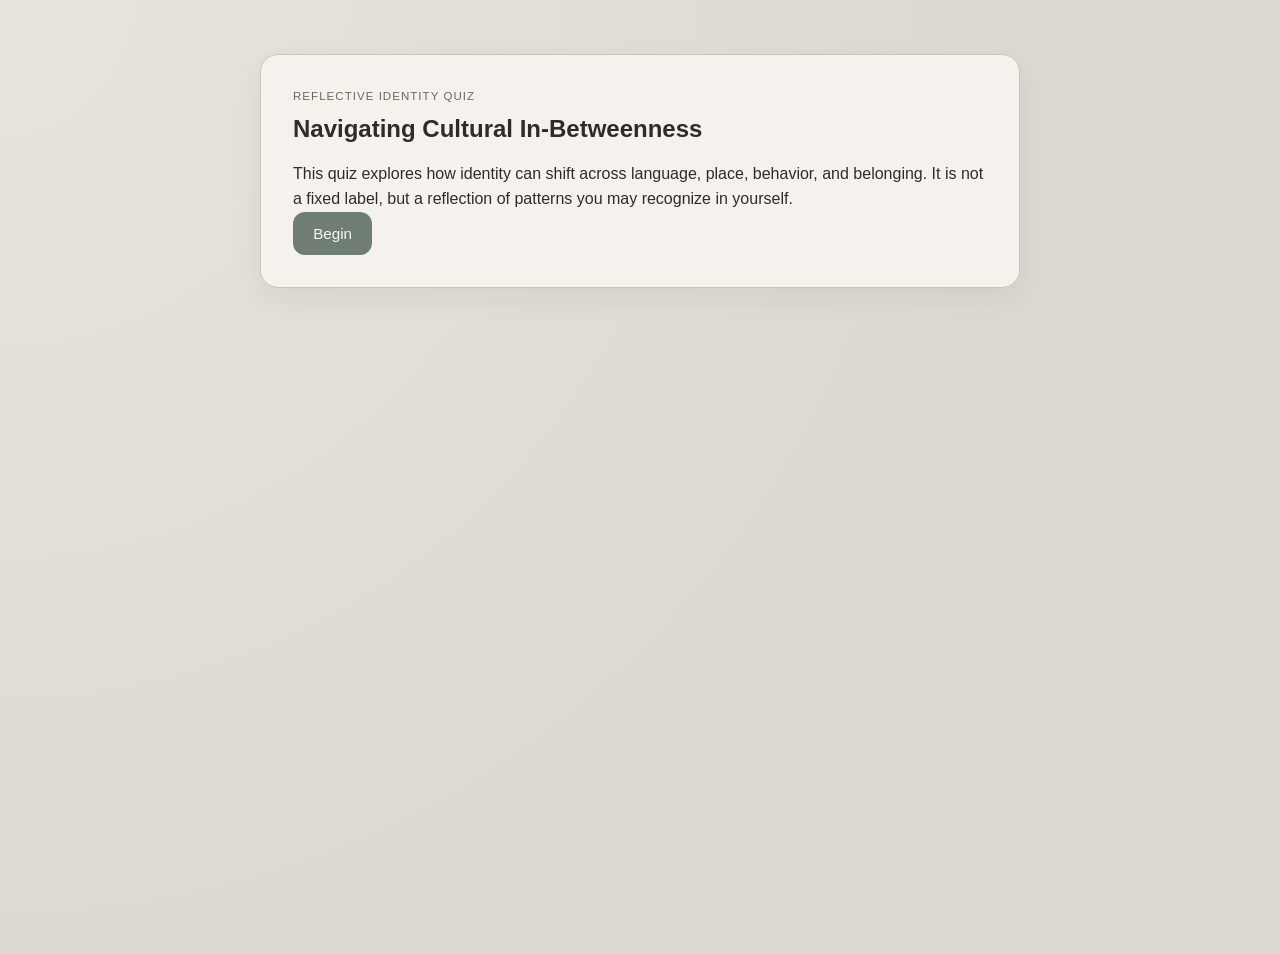
==== index.html @ 056393f3 "Create index.html" ====
<!DOCTYPE html>
<html lang="en">
  <head>
    <meta charset="UTF-8" />
    <meta name="viewport" content="width=device-width, initial-scale=1.0" />
    <title>Cultural In-Between Quiz</title>
    <link rel="stylesheet" href="styles.css" />
  </head>
  <body>
    <main class="app">
      <section class="card intro-card" id="introCard">
        <p class="kicker">Reflective Identity Quiz</p>
        <h1>Navigating Cultural In-Betweenness</h1>
        <p>
          This quiz explores how identity can shift across language, place,
          behavior, and belonging. It is not a fixed label, but a reflection of
          patterns you may recognize in yourself.
        </p>
        <button id="startBtn" class="primary-btn">Begin</button>
      </section>

      <section class="card quiz-card hidden" id="quizCard">
        <div class="progress-wrap">
          <p id="progressText">Question 1 of 8</p>
          <div class="progress-track" aria-hidden="true">
            <div class="progress-fill" id="progressFill"></div>
          </div>
        </div>
        <h2 id="questionText"></h2>
        <form id="answersForm" class="answers-form"></form>
        <div class="actions">
          <button id="nextBtn" class="primary-btn" type="button" disabled>
            Next
          </button>
        </div>
      </section>

      <section class="card result-card hidden" id="resultCard">
        <p class="kicker">Your Reflection</p>
        <h2 id="resultTitle"></h2>
        <p id="resultBody"></p>
        <p class="note">
          These archetypes are fluid. You may move across them over time,
          context, and life stages.
        </p>
        <button id="restartBtn" class="secondary-btn">Retake Quiz</button>
      </section>
    </main>

    <script src="script.js"></script>
  </body>
</html>
---- styles.css ----
:root {
  --bg: #ddd9d2;
  --card: #f4f1ec;
  --text: #2f2c28;
  --muted: #6d665e;
  --line: #ccc4bb;
  --accent: #6f7d73;
  --accent-soft: #d8e0d9;
}

* {
  box-sizing: border-box;
}

body {
  margin: 0;
  font-family: "Avenir Next", "Helvetica Neue", Arial, sans-serif;
  color: var(--text);
  background: radial-gradient(circle at top left, #e7e3dd, var(--bg) 65%);
  min-height: 100vh;
}

.app {
  width: min(760px, 92vw);
  margin: 6vh auto;
}

.card {
  background: color-mix(in srgb, var(--card) 92%, white 8%);
  border: 1px solid var(--line);
  border-radius: 18px;
  padding: 2rem;
  box-shadow: 0 10px 30px rgba(35, 30, 25, 0.06);
}

.hidden {
  display: none;
}

.kicker {
  margin: 0;
  text-transform: uppercase;
  letter-spacing: 0.09em;
  font-size: 0.72rem;
  color: var(--muted);
}

h1,
h2 {
  margin: 0.5rem 0 1rem;
  font-weight: 550;
  line-height: 1.3;
}

p {
  line-height: 1.6;
  margin: 0;
}

.progress-wrap {
  margin-bottom: 1.3rem;
}

#progressText {
  margin: 0 0 0.45rem;
  color: var(--muted);
  font-size: 0.92rem;
}

.progress-track {
  height: 8px;
  width: 100%;
  background: #e7e2dc;
  border-radius: 100px;
  overflow: hidden;
}

.progress-fill {
  width: 12.5%;
  height: 100%;
  background: linear-gradient(90deg, #8b978f, var(--accent));
  transition: width 220ms ease;
}

.answers-form {
  margin-top: 1.1rem;
  display: grid;
  gap: 0.7rem;
}

.answer-option {
  border: 1px solid var(--line);
  border-radius: 12px;
  padding: 0.85rem 0.95rem;
  transition: border-color 140ms ease, background-color 140ms ease;
}

.answer-option:hover {
  border-color: #a7a096;
}

.answer-option input {
  margin-right: 0.55rem;
}

.answer-option.selected {
  background: var(--accent-soft);
  border-color: #95a699;
}

.actions {
  margin-top: 1.4rem;
}

button {
  border: 1px solid transparent;
  border-radius: 12px;
  padding: 0.75rem 1.2rem;
  font-size: 0.95rem;
  cursor: pointer;
  transition: transform 120ms ease, opacity 120ms ease;
}

button:disabled {
  opacity: 0.45;
  cursor: not-allowed;
}

button:not(:disabled):hover {
  transform: translateY(-1px);
}

.primary-btn {
  background: var(--accent);
  color: #f8f8f6;
}

.secondary-btn {
  margin-top: 1.4rem;
  background: transparent;
  border-color: var(--line);
  color: var(--text);
}

.result-card p {
  margin-top: 0.5rem;
}

.note {
  color: var(--muted);
  font-size: 0.9rem;
}

@media (max-width: 640px) {
  .card {
    padding: 1.2rem;
    border-radius: 14px;
  }
}
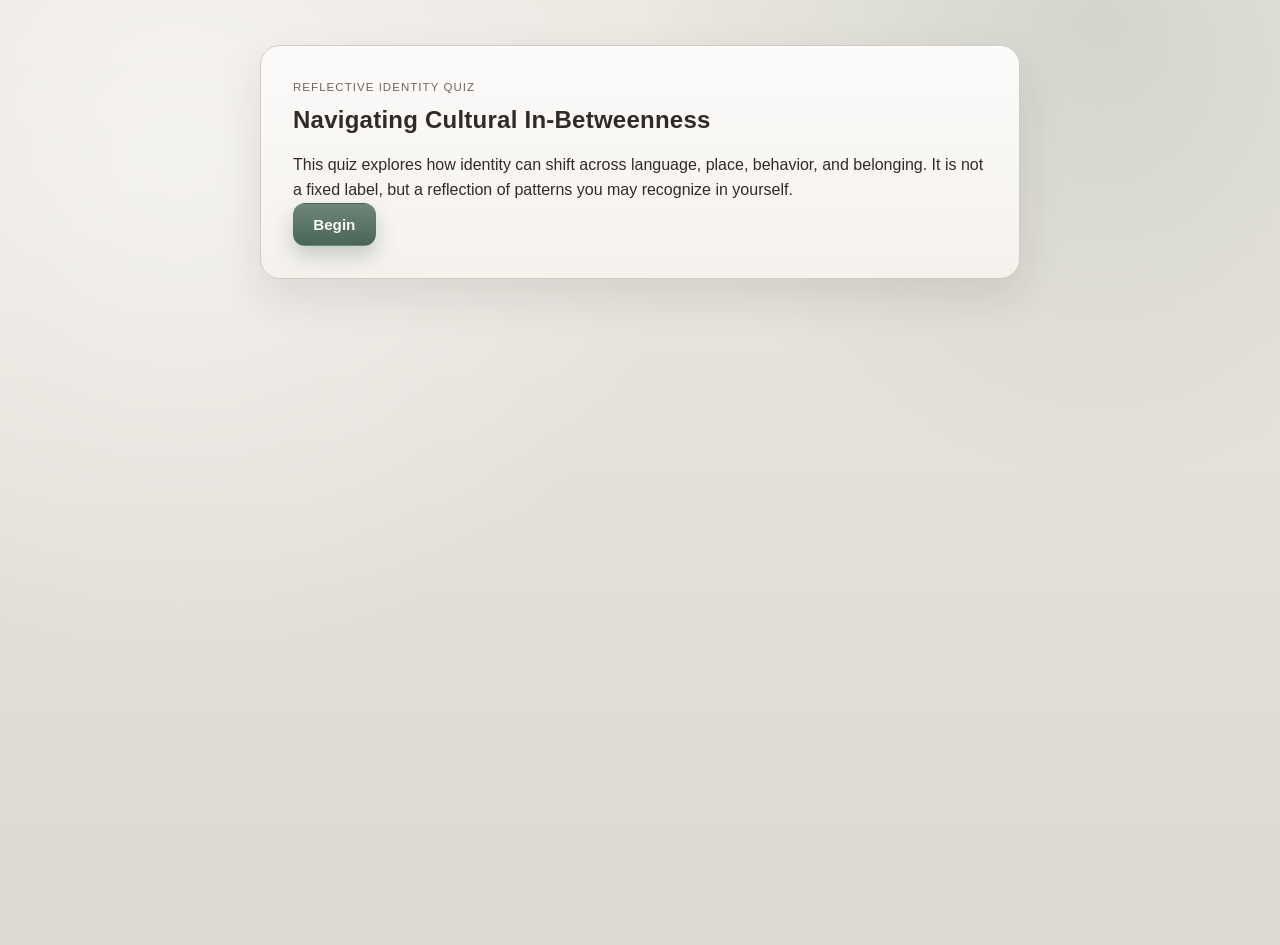
==== commit ce101aca: "Enhance quiz functionality and styling. Updated styles for improved UI, including new accent colors " ====
--- a/index.html
+++ b/index.html
@@ -29,6 +29,9 @@
         <h2 id="questionText"></h2>
         <form id="answersForm" class="answers-form"></form>
         <div class="actions">
+          <button id="backBtn" class="secondary-btn" type="button" disabled>
+            Back
+          </button>
           <button id="nextBtn" class="primary-btn" type="button" disabled>
             Next
           </button>
--- a/styles.css
+++ b/styles.css
@@ -4,8 +4,10 @@
   --text: #2f2c28;
   --muted: #6d665e;
   --line: #ccc4bb;
-  --accent: #6f7d73;
-  --accent-soft: #d8e0d9;
+  --accent: #5f7668;
+  --accent-soft: #dce5de;
+  --accent-strong: #496557;
+  --surface: #f9f7f3;
 }
 
 * {
@@ -16,21 +18,29 @@
   margin: 0;
   font-family: "Avenir Next", "Helvetica Neue", Arial, sans-serif;
   color: var(--text);
-  background: radial-gradient(circle at top left, #e7e3dd, var(--bg) 65%);
+  background:
+    radial-gradient(circle at 14% 16%, rgba(255, 255, 255, 0.52), transparent 38%),
+    radial-gradient(circle at 86% 2%, rgba(125, 150, 136, 0.22), transparent 32%),
+    linear-gradient(180deg, #ece8e2 0%, var(--bg) 100%);
   min-height: 100vh;
 }
 
 .app {
   width: min(760px, 92vw);
-  margin: 6vh auto;
+  margin: clamp(2rem, 5vh, 4rem) auto;
 }
 
 .card {
-  background: color-mix(in srgb, var(--card) 92%, white 8%);
-  border: 1px solid var(--line);
-  border-radius: 18px;
+  background:
+    linear-gradient(180deg, rgba(255, 255, 255, 0.7), rgba(255, 255, 255, 0)),
+    color-mix(in srgb, var(--card) 90%, white 10%);
+  border: 1px solid color-mix(in srgb, var(--line) 88%, #ffffff 12%);
+  border-radius: 20px;
   padding: 2rem;
-  box-shadow: 0 10px 30px rgba(35, 30, 25, 0.06);
+  box-shadow:
+    0 18px 45px rgba(35, 30, 25, 0.1),
+    0 1px 0 rgba(255, 255, 255, 0.65) inset;
+  backdrop-filter: blur(1px);
 }
 
 .hidden {
@@ -48,8 +58,9 @@
 h1,
 h2 {
   margin: 0.5rem 0 1rem;
-  font-weight: 550;
+  font-weight: 600;
   line-height: 1.3;
+  letter-spacing: 0.01em;
 }
 
 p {
@@ -73,13 +84,14 @@
   background: #e7e2dc;
   border-radius: 100px;
   overflow: hidden;
+  box-shadow: inset 0 1px 1px rgba(35, 30, 25, 0.08);
 }
 
 .progress-fill {
   width: 12.5%;
   height: 100%;
-  background: linear-gradient(90deg, #8b978f, var(--accent));
-  transition: width 220ms ease;
+  background: linear-gradient(90deg, #8ea296, var(--accent-strong));
+  transition: width 240ms ease;
 }
 
 .answers-form {
@@ -89,27 +101,40 @@
 }
 
 .answer-option {
-  border: 1px solid var(--line);
+  border: 1px solid color-mix(in srgb, var(--line) 86%, white 14%);
   border-radius: 12px;
-  padding: 0.85rem 0.95rem;
-  transition: border-color 140ms ease, background-color 140ms ease;
+  padding: 0.9rem 1rem;
+  background: var(--surface);
+  box-shadow: 0 2px 10px rgba(30, 28, 25, 0.04);
+  transition:
+    border-color 140ms ease,
+    background-color 140ms ease,
+    transform 140ms ease,
+    box-shadow 140ms ease;
 }
 
 .answer-option:hover {
-  border-color: #a7a096;
+  border-color: #9ea89f;
+  transform: translateY(-1px);
+  box-shadow: 0 7px 18px rgba(30, 28, 25, 0.08);
 }
 
 .answer-option input {
   margin-right: 0.55rem;
+  accent-color: var(--accent-strong);
 }
 
 .answer-option.selected {
   background: var(--accent-soft);
-  border-color: #95a699;
+  border-color: #89a193;
+  box-shadow: 0 8px 18px rgba(73, 101, 87, 0.16);
 }
 
 .actions {
   margin-top: 1.4rem;
+  display: flex;
+  gap: 0.7rem;
+  justify-content: space-between;
 }
 
 button {
@@ -117,8 +142,13 @@
   border-radius: 12px;
   padding: 0.75rem 1.2rem;
   font-size: 0.95rem;
+  font-weight: 550;
   cursor: pointer;
-  transition: transform 120ms ease, opacity 120ms ease;
+  transition:
+    transform 120ms ease,
+    opacity 120ms ease,
+    box-shadow 120ms ease,
+    background-color 120ms ease;
 }
 
 button:disabled {
@@ -131,15 +161,20 @@
 }
 
 .primary-btn {
-  background: var(--accent);
+  background: linear-gradient(180deg, #6f8678, var(--accent-strong));
   color: #f8f8f6;
+  box-shadow: 0 10px 20px rgba(73, 101, 87, 0.28);
+}
+
+.primary-btn:not(:disabled):hover {
+  box-shadow: 0 12px 22px rgba(73, 101, 87, 0.34);
 }
 
 .secondary-btn {
-  margin-top: 1.4rem;
-  background: transparent;
-  border-color: var(--line);
+  background: color-mix(in srgb, white 65%, var(--card) 35%);
+  border-color: color-mix(in srgb, var(--line) 92%, white 8%);
   color: var(--text);
+  box-shadow: 0 4px 10px rgba(30, 28, 25, 0.06);
 }
 
 .result-card p {
@@ -156,4 +191,12 @@
     padding: 1.2rem;
     border-radius: 14px;
   }
-}
+
+  .actions {
+    flex-direction: column;
+  }
+
+  .actions button {
+    width: 100%;
+  }
+}
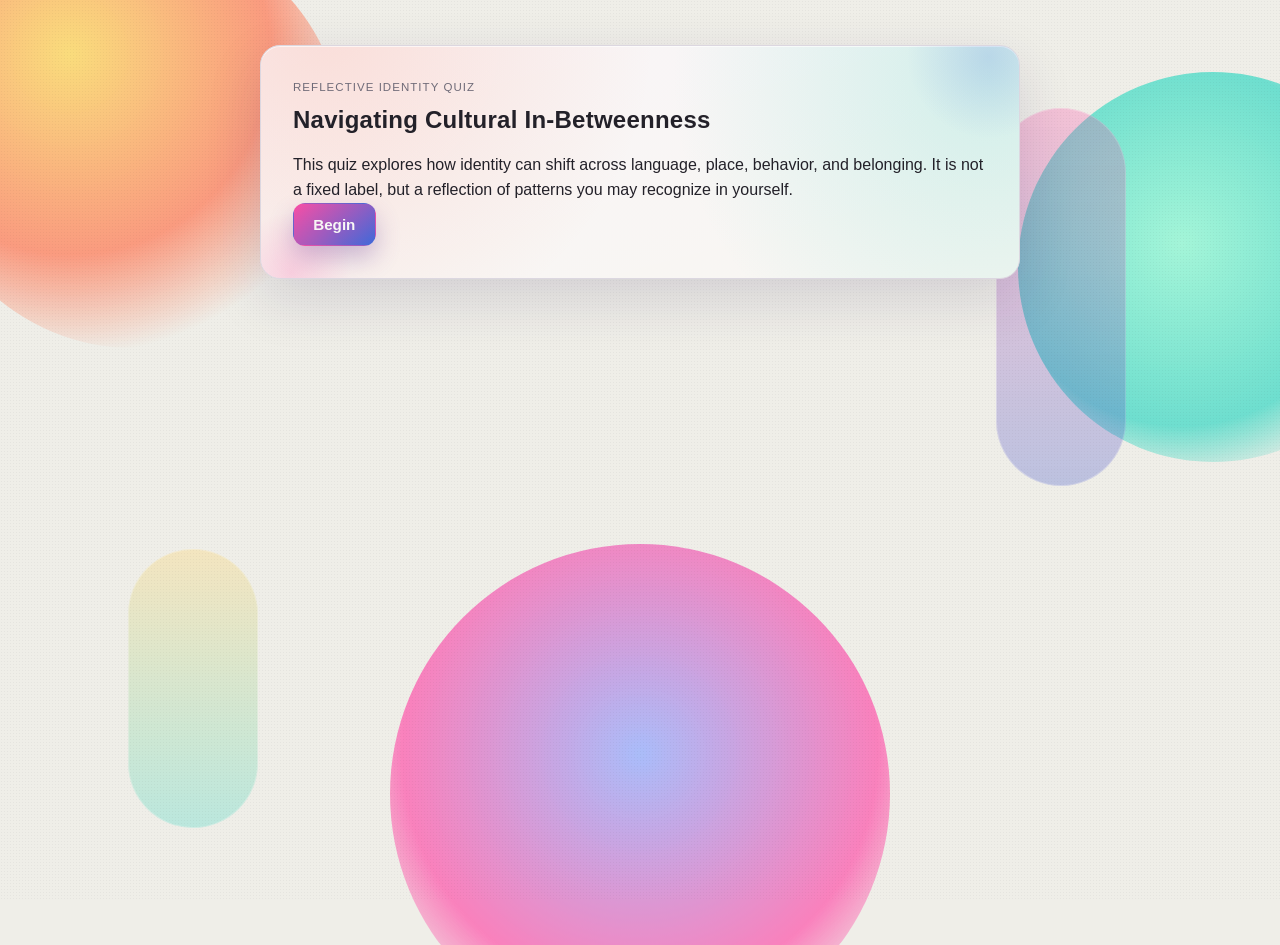
==== commit 82da3d01: "Update index.html" ====
--- a/index.html
+++ b/index.html
@@ -7,6 +7,14 @@
     <link rel="stylesheet" href="styles.css" />
   </head>
   <body>
+    <div class="bg-art" aria-hidden="true">
+      <span class="blob blob-a"></span>
+      <span class="blob blob-b"></span>
+      <span class="blob blob-c"></span>
+      <span class="pillar pillar-a"></span>
+      <span class="pillar pillar-b"></span>
+      <span class="grain"></span>
+    </div>
     <main class="app">
       <section class="card intro-card" id="introCard">
         <p class="kicker">Reflective Identity Quiz</p>
--- a/styles.css
+++ b/styles.css
@@ -1,13 +1,17 @@
 :root {
-  --bg: #ddd9d2;
-  --card: #f4f1ec;
-  --text: #2f2c28;
-  --muted: #6d665e;
-  --line: #ccc4bb;
-  --accent: #5f7668;
-  --accent-soft: #dce5de;
-  --accent-strong: #496557;
-  --surface: #f9f7f3;
+  --bg: #efeee8;
+  --card: #f7f5f0;
+  --text: #232129;
+  --muted: #6f6b78;
+  --line: #d7d1dc;
+  --accent: #3f69d9;
+  --accent-soft: #e3e8ff;
+  --accent-strong: #2f4eb1;
+  --surface: #fcfbf8;
+  --hot-pink: #f94ea5;
+  --sun: #ffd34d;
+  --cyan: #35d5c1;
+  --orange: #ff734f;
 }
 
 * {
@@ -18,29 +22,144 @@
   margin: 0;
   font-family: "Avenir Next", "Helvetica Neue", Arial, sans-serif;
   color: var(--text);
-  background:
-    radial-gradient(circle at 14% 16%, rgba(255, 255, 255, 0.52), transparent 38%),
-    radial-gradient(circle at 86% 2%, rgba(125, 150, 136, 0.22), transparent 32%),
-    linear-gradient(180deg, #ece8e2 0%, var(--bg) 100%);
+  background: var(--bg);
   min-height: 100vh;
+  overflow-x: hidden;
+  position: relative;
+}
+
+.bg-art {
+  position: fixed;
+  inset: 0;
+  pointer-events: none;
+  z-index: 0;
+}
+
+.blob,
+.pillar {
+  position: absolute;
+  filter: blur(0.4px) saturate(104%);
+  opacity: 0.68;
+}
+
+.blob {
+  border-radius: 999px;
+  mix-blend-mode: multiply;
+}
+
+.blob-a {
+  width: 36vw;
+  min-width: 260px;
+  max-width: 420px;
+  height: 36vw;
+  min-height: 260px;
+  max-height: 420px;
+  top: -8%;
+  left: -6%;
+  background: radial-gradient(circle at 35% 30%, var(--sun), var(--orange) 50%, transparent 75%);
+}
+
+.blob-b {
+  width: 34vw;
+  min-width: 240px;
+  max-width: 390px;
+  height: 34vw;
+  min-height: 240px;
+  max-height: 390px;
+  top: 8%;
+  right: -10%;
+  background: radial-gradient(circle at 42% 44%, #83f7d0, var(--cyan) 58%, transparent 78%);
+}
+
+.blob-c {
+  width: 42vw;
+  min-width: 290px;
+  max-width: 500px;
+  height: 42vw;
+  min-height: 290px;
+  max-height: 500px;
+  bottom: -16%;
+  left: 50%;
+  transform: translateX(-50%);
+  background: radial-gradient(circle at 50% 42%, #8aa4ff, var(--hot-pink) 62%, transparent 84%);
+}
+
+.pillar {
+  width: clamp(88px, 11vw, 130px);
+  border-radius: 999px;
+  opacity: 0.44;
+  box-shadow: inset 0 0 0 1px rgba(255, 255, 255, 0.35);
+}
+
+.pillar-a {
+  height: 42vh;
+  right: 12%;
+  top: 12%;
+  background: linear-gradient(180deg, rgba(249, 78, 165, 0.62), rgba(68, 86, 201, 0.66));
+}
+
+.pillar-b {
+  height: 31vh;
+  left: 10%;
+  bottom: 8%;
+  background: linear-gradient(180deg, rgba(255, 208, 88, 0.62), rgba(53, 213, 193, 0.62));
+}
+
+.grain {
+  position: absolute;
+  inset: 0;
+  opacity: 0.12;
+  mix-blend-mode: multiply;
+  background-image: radial-gradient(rgba(50, 46, 60, 0.4) 0.55px, transparent 0.8px);
+  background-size: 3px 3px;
 }
 
 .app {
   width: min(760px, 92vw);
   margin: clamp(2rem, 5vh, 4rem) auto;
+  position: relative;
+  z-index: 1;
 }
 
 .card {
+  position: relative;
+  overflow: hidden;
   background:
-    linear-gradient(180deg, rgba(255, 255, 255, 0.7), rgba(255, 255, 255, 0)),
+    radial-gradient(circle at 8% -8%, rgba(255, 115, 79, 0.18), transparent 45%),
+    radial-gradient(circle at 96% 14%, rgba(53, 213, 193, 0.2), transparent 42%),
+    linear-gradient(165deg, rgba(250, 244, 255, 0.45), rgba(255, 255, 255, 0)),
     color-mix(in srgb, var(--card) 90%, white 10%);
   border: 1px solid color-mix(in srgb, var(--line) 88%, #ffffff 12%);
   border-radius: 20px;
   padding: 2rem;
   box-shadow:
-    0 18px 45px rgba(35, 30, 25, 0.1),
+    0 20px 55px rgba(45, 30, 84, 0.14),
     0 1px 0 rgba(255, 255, 255, 0.65) inset;
   backdrop-filter: blur(1px);
+}
+
+.card::before,
+.card::after {
+  content: "";
+  position: absolute;
+  border-radius: 999px;
+  pointer-events: none;
+}
+
+.card::before {
+  width: 165px;
+  height: 165px;
+  background: radial-gradient(circle, rgba(63, 105, 217, 0.18), transparent 70%);
+  top: -72px;
+  right: -52px;
+}
+
+.card::after {
+  width: 120px;
+  height: 120px;
+  background: radial-gradient(circle, rgba(249, 78, 165, 0.2), transparent 72%);
+  bottom: -55px;
+  left: -30px;
 }
 
 .hidden {
@@ -102,9 +221,11 @@
 
 .answer-option {
   border: 1px solid color-mix(in srgb, var(--line) 86%, white 14%);
-  border-radius: 12px;
+  border-radius: 14px;
   padding: 0.9rem 1rem;
-  background: var(--surface);
+  background:
+    linear-gradient(180deg, rgba(255, 255, 255, 0.64), rgba(255, 255, 255, 0)),
+    var(--surface);
   box-shadow: 0 2px 10px rgba(30, 28, 25, 0.04);
   transition:
     border-color 140ms ease,
@@ -114,9 +235,9 @@
 }
 
 .answer-option:hover {
-  border-color: #9ea89f;
-  transform: translateY(-1px);
-  box-shadow: 0 7px 18px rgba(30, 28, 25, 0.08);
+  border-color: color-mix(in srgb, var(--accent) 55%, #c8bfda 45%);
+  transform: translateY(-2px);
+  box-shadow: 0 9px 20px rgba(57, 48, 88, 0.12);
 }
 
 .answer-option input {
@@ -125,9 +246,12 @@
 }
 
 .answer-option.selected {
-  background: var(--accent-soft);
-  border-color: #89a193;
-  box-shadow: 0 8px 18px rgba(73, 101, 87, 0.16);
+  background:
+    radial-gradient(circle at 92% 18%, rgba(249, 78, 165, 0.2), transparent 46%),
+    radial-gradient(circle at 4% 84%, rgba(53, 213, 193, 0.22), transparent 44%),
+    var(--accent-soft);
+  border-color: color-mix(in srgb, var(--accent) 70%, #b6acd6 30%);
+  box-shadow: 0 8px 20px rgba(63, 71, 145, 0.18);
 }
 
 .actions {
@@ -161,20 +285,20 @@
 }
 
 .primary-btn {
-  background: linear-gradient(180deg, #6f8678, var(--accent-strong));
+  background: linear-gradient(140deg, var(--hot-pink), var(--accent));
   color: #f8f8f6;
-  box-shadow: 0 10px 20px rgba(73, 101, 87, 0.28);
+  box-shadow: 0 12px 24px rgba(98, 53, 148, 0.3);
 }
 
 .primary-btn:not(:disabled):hover {
-  box-shadow: 0 12px 22px rgba(73, 101, 87, 0.34);
+  box-shadow: 0 14px 28px rgba(98, 53, 148, 0.38);
 }
 
 .secondary-btn {
-  background: color-mix(in srgb, white 65%, var(--card) 35%);
-  border-color: color-mix(in srgb, var(--line) 92%, white 8%);
+  background: linear-gradient(180deg, rgba(255, 255, 255, 0.88), rgba(255, 255, 255, 0.62));
+  border-color: color-mix(in srgb, var(--line) 86%, #ffffff 14%);
   color: var(--text);
-  box-shadow: 0 4px 10px rgba(30, 28, 25, 0.06);
+  box-shadow: 0 4px 12px rgba(30, 28, 50, 0.08);
 }
 
 .result-card p {
@@ -187,6 +311,10 @@
 }
 
 @media (max-width: 640px) {
+  .pillar {
+    display: none;
+  }
+
   .card {
     padding: 1.2rem;
     border-radius: 14px;
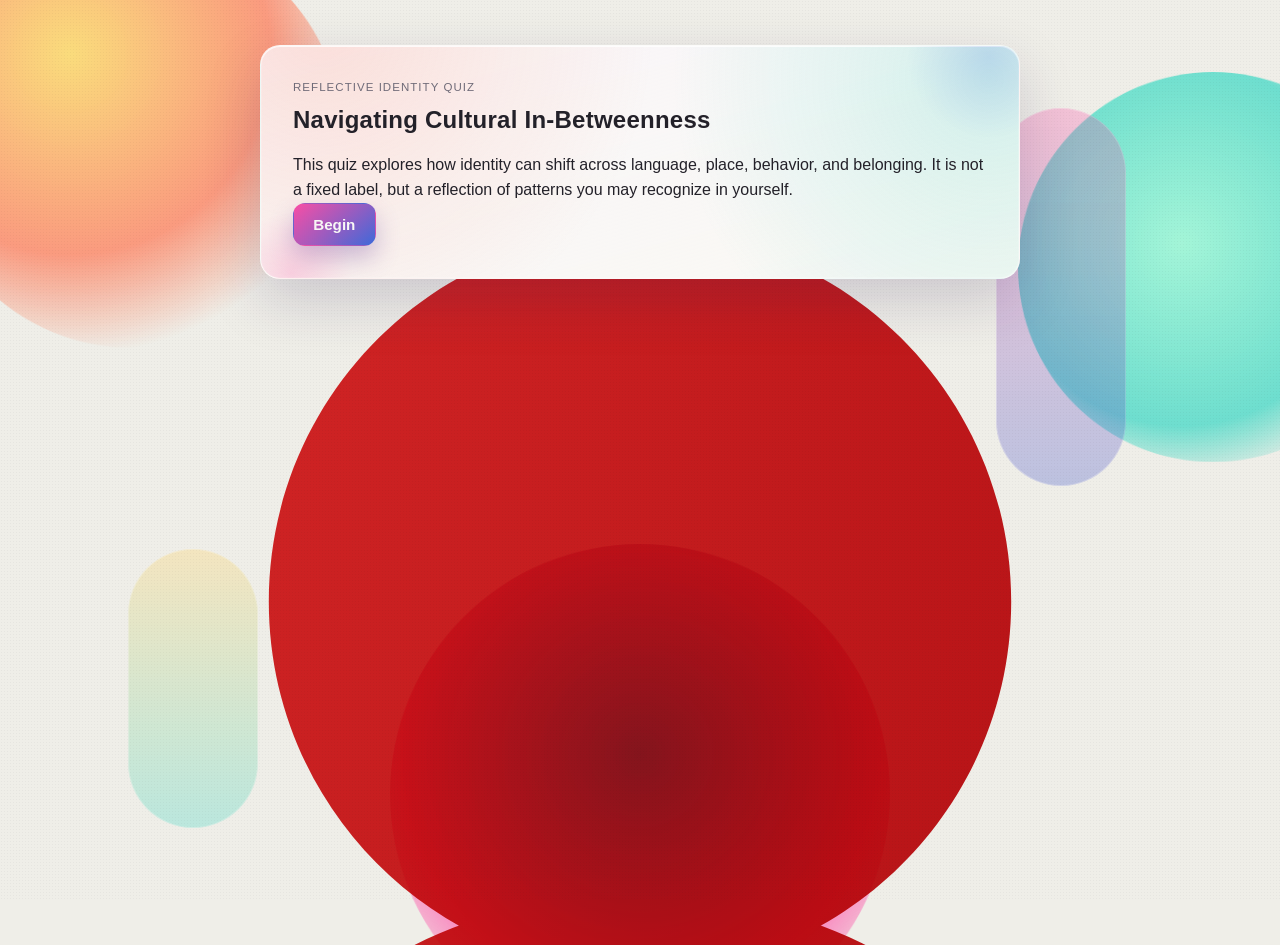
==== commit 5056abc6: "Update index.html" ====
--- a/index.html
+++ b/index.html
@@ -8,11 +8,77 @@
   </head>
   <body>
     <div class="bg-art" aria-hidden="true">
+      <!-- Back: city blocks + portals (overlap / blend) -->
+      <div class="bg-buildings">
+        <span class="building building-1"></span>
+        <span class="building building-2"></span>
+        <span class="building building-3"></span>
+        <span class="building building-4"></span>
+        <span class="building building-5"></span>
+      </div>
+      <div class="bg-portals">
+        <span class="portal portal-1"></span>
+        <span class="portal portal-2"></span>
+        <span class="portal portal-3"></span>
+      </div>
       <span class="blob blob-a"></span>
       <span class="blob blob-b"></span>
       <span class="blob blob-c"></span>
       <span class="pillar pillar-a"></span>
       <span class="pillar pillar-b"></span>
+      <!-- Abstract silhouettes (merge with layers below) -->
+      <div class="bg-figures">
+        <svg
+          class="bg-silhouette sil-svg sil-a"
+          viewBox="0 0 100 220"
+          xmlns="http://www.w3.org/2000/svg"
+        >
+          <defs>
+            <linearGradient id="silFillA" x1="0%" y1="0%" x2="100%" y2="100%">
+              <stop offset="0%" stop-color="#d62828" />
+              <stop offset="100%" stop-color="#9d0208" />
+            </linearGradient>
+          </defs>
+          <path
+            fill="url(#silFillA)"
+            d="M50 18c16 0 29 13 29 29 0 16-13 29-29 29S21 63 21 47s13-29 29-29zm0 52c28 0 38 22 40 52l4 78H6l4-78c2-30 12-52 40-52z"
+          />
+        </svg>
+        <svg
+          class="bg-silhouette sil-svg sil-b"
+          viewBox="0 0 100 220"
+          xmlns="http://www.w3.org/2000/svg"
+        >
+          <defs>
+            <linearGradient id="silFillB" x1="0%" y1="0%" x2="0%" y2="100%">
+              <stop offset="0%" stop-color="#1d3557" />
+              <stop offset="100%" stop-color="#457b9d" />
+            </linearGradient>
+          </defs>
+          <path
+            fill="url(#silFillB)"
+            d="M50 22c14 0 26 12 26 26 0 15-12 27-26 27s-26-12-26-27c0-14 12-26 26-26zm-2 58h4c26 2 36 24 38 50l6 72H8l6-72c2-26 12-48 38-50z"
+          />
+        </svg>
+        <svg
+          class="bg-silhouette sil-svg sil-c"
+          viewBox="0 0 100 220"
+          xmlns="http://www.w3.org/2000/svg"
+        >
+          <defs>
+            <linearGradient id="silFillC" x1="0%" y1="100%" x2="100%" y2="0%">
+              <stop offset="0%" stop-color="#2a9d8f" />
+              <stop offset="100%" stop-color="#264653" />
+            </linearGradient>
+          </defs>
+          <path
+            fill="url(#silFillC)"
+            d="M48 20c15 0 28 13 28 28 0 16-13 30-28 30-16 0-30-14-30-30 0-15 14-28 30-28zm2 54c30 0 42 26 44 58l2 70H4l2-70c2-32 14-58 44-58z"
+          />
+        </svg>
+        <span class="figure-pill figure-pill-1"></span>
+        <span class="figure-pill figure-pill-2"></span>
+      </div>
       <span class="grain"></span>
     </div>
     <main class="app">
@@ -49,6 +115,11 @@
       <section class="card result-card hidden" id="resultCard">
         <p class="kicker">Your Reflection</p>
         <h2 id="resultTitle"></h2>
+        <div class="result-graphic" id="resultGraphic" aria-hidden="true">
+          <span class="glyph glyph-a"></span>
+          <span class="glyph glyph-b"></span>
+          <span class="glyph glyph-c"></span>
+        </div>
         <p id="resultBody"></p>
         <p class="note">
           These archetypes are fluid. You may move across them over time,
--- a/styles.css
+++ b/styles.css
@@ -40,6 +40,7 @@
   position: absolute;
   filter: blur(0.4px) saturate(104%);
   opacity: 0.68;
+  will-change: transform, opacity;
 }
 
 .blob {
@@ -57,6 +58,7 @@
   top: -8%;
   left: -6%;
   background: radial-gradient(circle at 35% 30%, var(--sun), var(--orange) 50%, transparent 75%);
+  animation: floatA 10.5s ease-in-out infinite;
 }
 
 .blob-b {
@@ -69,6 +71,7 @@
   top: 8%;
   right: -10%;
   background: radial-gradient(circle at 42% 44%, #83f7d0, var(--cyan) 58%, transparent 78%);
+  animation: floatB 12s ease-in-out infinite;
 }
 
 .blob-c {
@@ -82,6 +85,7 @@
   left: 50%;
   transform: translateX(-50%);
   background: radial-gradient(circle at 50% 42%, #8aa4ff, var(--hot-pink) 62%, transparent 84%);
+  animation: floatC 13.5s ease-in-out infinite;
 }
 
 .pillar {
@@ -96,6 +100,7 @@
   right: 12%;
   top: 12%;
   background: linear-gradient(180deg, rgba(249, 78, 165, 0.62), rgba(68, 86, 201, 0.66));
+  animation: breatheA 8.5s ease-in-out infinite;
 }
 
 .pillar-b {
@@ -103,6 +108,7 @@
   left: 10%;
   bottom: 8%;
   background: linear-gradient(180deg, rgba(255, 208, 88, 0.62), rgba(53, 213, 193, 0.62));
+  animation: breatheB 9.5s ease-in-out infinite;
 }
 
 .grain {
@@ -128,14 +134,16 @@
     radial-gradient(circle at 8% -8%, rgba(255, 115, 79, 0.18), transparent 45%),
     radial-gradient(circle at 96% 14%, rgba(53, 213, 193, 0.2), transparent 42%),
     linear-gradient(165deg, rgba(250, 244, 255, 0.45), rgba(255, 255, 255, 0)),
-    color-mix(in srgb, var(--card) 90%, white 10%);
-  border: 1px solid color-mix(in srgb, var(--line) 88%, #ffffff 12%);
+    color-mix(in srgb, var(--card) 72%, white 28%);
+  border: 1px solid rgba(255, 255, 255, 0.52);
   border-radius: 20px;
   padding: 2rem;
   box-shadow:
-    0 20px 55px rgba(45, 30, 84, 0.14),
-    0 1px 0 rgba(255, 255, 255, 0.65) inset;
-  backdrop-filter: blur(1px);
+    0 22px 56px rgba(45, 30, 84, 0.18),
+    0 1px 0 rgba(255, 255, 255, 0.75) inset,
+    0 0 0 1px rgba(255, 255, 255, 0.18) inset;
+  backdrop-filter: blur(14px) saturate(128%);
+  -webkit-backdrop-filter: blur(14px) saturate(128%);
 }
 
 .card::before,
@@ -305,11 +313,194 @@
   margin-top: 0.5rem;
 }
 
+.result-graphic {
+  position: relative;
+  height: 190px;
+  margin: 0.8rem 0 1.1rem;
+  border-radius: 16px;
+  overflow: hidden;
+  border: 1px solid rgba(255, 255, 255, 0.45);
+  background:
+    linear-gradient(145deg, rgba(255, 255, 255, 0.46), rgba(255, 255, 255, 0.06)),
+    rgba(237, 238, 246, 0.52);
+  backdrop-filter: blur(12px) saturate(120%);
+  -webkit-backdrop-filter: blur(12px) saturate(120%);
+}
+
+.result-graphic::before {
+  content: "";
+  position: absolute;
+  inset: 0;
+  background-image: radial-gradient(rgba(48, 42, 68, 0.4) 0.55px, transparent 0.8px);
+  background-size: 3px 3px;
+  opacity: 0.12;
+}
+
+.glyph {
+  position: absolute;
+  --glyph-rot: 0deg;
+  border-radius: 999px;
+  mix-blend-mode: multiply;
+  filter: saturate(108%);
+  animation: glyphFloat 7.5s ease-in-out infinite;
+}
+
+.glyph-a {
+  width: 96px;
+  height: 146px;
+  left: 12%;
+  top: 22%;
+  background: linear-gradient(180deg, rgba(255, 115, 79, 0.78), rgba(249, 78, 165, 0.7));
+}
+
+.glyph-b {
+  width: 170px;
+  height: 170px;
+  left: 38%;
+  top: 8%;
+  background: radial-gradient(circle at 35% 35%, rgba(255, 211, 77, 0.85), rgba(63, 105, 217, 0.78));
+  animation-delay: -1.8s;
+}
+
+.glyph-c {
+  width: 120px;
+  height: 120px;
+  right: 8%;
+  bottom: -10%;
+  background: radial-gradient(circle at 48% 38%, rgba(127, 241, 208, 0.88), rgba(53, 213, 193, 0.76));
+  animation-delay: -3.1s;
+}
+
+.result-card[data-archetype="bridge"] .glyph-a {
+  --glyph-rot: -16deg;
+}
+
+.result-card[data-archetype="bridge"] .glyph-b {
+  border-radius: 42% 58% 55% 45% / 48% 44% 56% 52%;
+}
+
+.result-card[data-archetype="adapter"] .glyph-a {
+  border-radius: 18px;
+  --glyph-rot: 10deg;
+}
+
+.result-card[data-archetype="adapter"] .glyph-b {
+  border-radius: 28px;
+}
+
+.result-card[data-archetype="rootKeeper"] .glyph-a {
+  left: 8%;
+  height: 164px;
+  background: linear-gradient(180deg, rgba(53, 213, 193, 0.8), rgba(63, 105, 217, 0.72));
+}
+
+.result-card[data-archetype="rootKeeper"] .glyph-c {
+  width: 136px;
+  height: 136px;
+  bottom: -16%;
+}
+
+.result-card[data-archetype="splitSelf"] .glyph-a {
+  border-radius: 999px 999px 20px 20px;
+  --glyph-rot: -10deg;
+}
+
+.result-card[data-archetype="splitSelf"] .glyph-b {
+  background: linear-gradient(
+    90deg,
+    rgba(249, 78, 165, 0.76) 0%,
+    rgba(249, 78, 165, 0.76) 48%,
+    rgba(63, 105, 217, 0.76) 52%,
+    rgba(63, 105, 217, 0.76) 100%
+  );
+}
+
+.result-card[data-archetype="drifter"] .glyph-a {
+  left: 4%;
+  top: 45%;
+  width: 82px;
+  height: 82px;
+}
+
+.result-card[data-archetype="drifter"] .glyph-b {
+  left: 26%;
+  top: -18%;
+}
+
+.result-card[data-archetype="drifter"] .glyph-c {
+  right: -7%;
+  bottom: 10%;
+}
+
 .note {
   color: var(--muted);
   font-size: 0.9rem;
 }
 
+@keyframes floatA {
+  0%,
+  100% {
+    transform: translate3d(0, 0, 0) scale(1);
+  }
+  50% {
+    transform: translate3d(14px, -12px, 0) scale(1.04);
+  }
+}
+
+@keyframes floatB {
+  0%,
+  100% {
+    transform: translate3d(0, 0, 0) scale(1);
+  }
+  50% {
+    transform: translate3d(-16px, 10px, 0) scale(1.05);
+  }
+}
+
+@keyframes floatC {
+  0%,
+  100% {
+    transform: translateX(-50%) translateY(0) scale(1);
+  }
+  50% {
+    transform: translateX(-50%) translateY(-16px) scale(1.03);
+  }
+}
+
+@keyframes breatheA {
+  0%,
+  100% {
+    transform: scaleY(1);
+    opacity: 0.44;
+  }
+  50% {
+    transform: scaleY(1.08);
+    opacity: 0.58;
+  }
+}
+
+@keyframes breatheB {
+  0%,
+  100% {
+    transform: scaleY(1);
+    opacity: 0.42;
+  }
+  50% {
+    transform: scaleY(0.93);
+    opacity: 0.56;
+  }
+}
+
+@keyframes glyphFloat {
+  0%,
+  100% {
+    transform: translateY(0) rotate(var(--glyph-rot));
+  }
+  50% {
+    transform: translateY(-8px) rotate(var(--glyph-rot));
+  }
+}
+
 @media (max-width: 640px) {
   .pillar {
     display: none;
@@ -327,4 +518,8 @@
   .actions button {
     width: 100%;
   }
-}
+
+  .result-graphic {
+    height: 160px;
+  }
+}
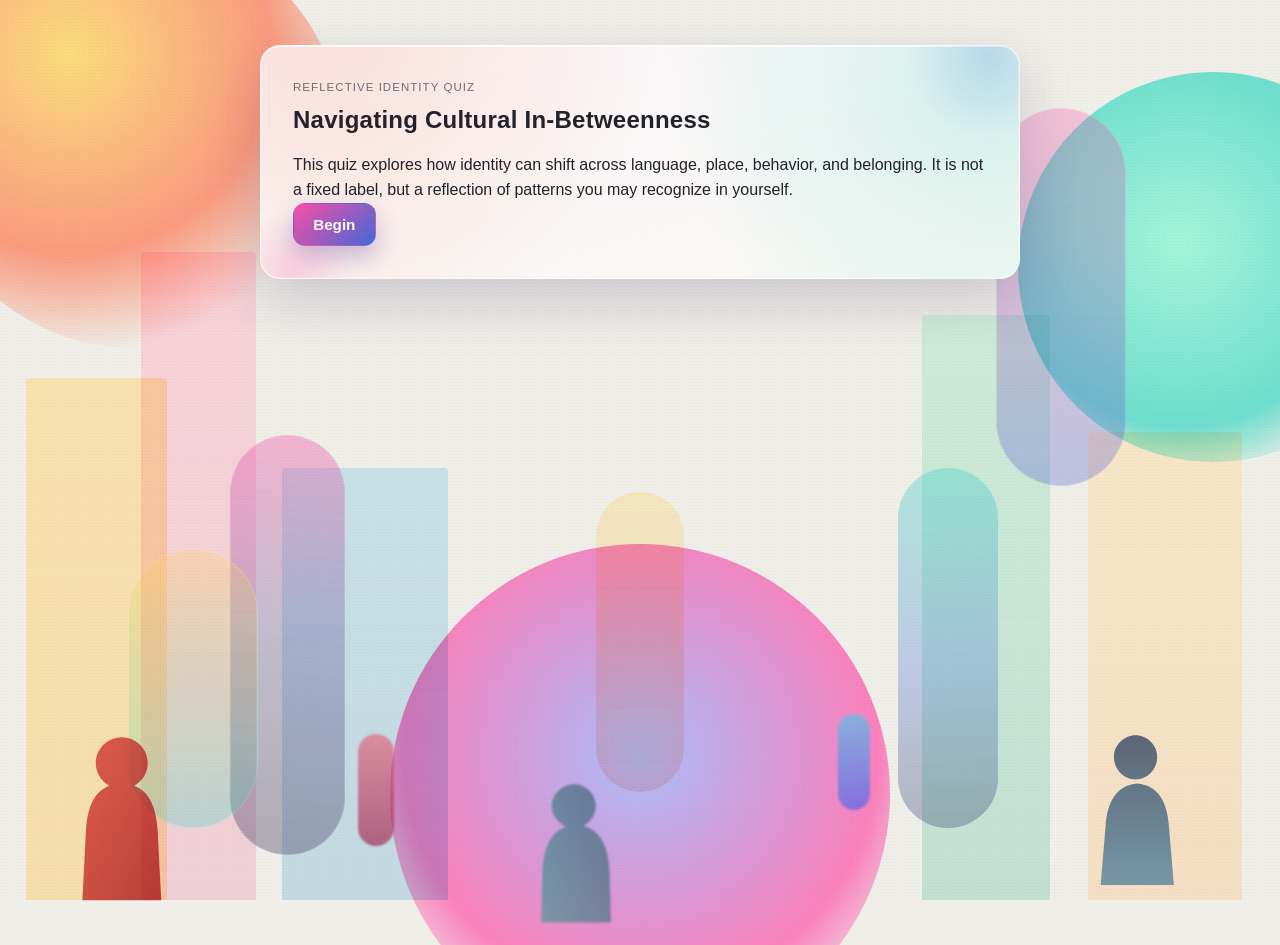
==== commit fbfe740e: "Update index.html" ====
--- a/index.html
+++ b/index.html
@@ -116,9 +116,196 @@
         <p class="kicker">Your Reflection</p>
         <h2 id="resultTitle"></h2>
         <div class="result-graphic" id="resultGraphic" aria-hidden="true">
-          <span class="glyph glyph-a"></span>
-          <span class="glyph glyph-b"></span>
-          <span class="glyph glyph-c"></span>
+          <!-- The Bridge: arch connecting two worlds + two small figures -->
+          <svg
+            class="archetype-illustration archetype-illustration--bridge"
+            viewBox="0 0 320 180"
+            xmlns="http://www.w3.org/2000/svg"
+          >
+            <defs>
+              <linearGradient id="bridge-worldL" x1="0" y1="0" x2="1" y2="1">
+                <stop offset="0%" stop-color="#ffb86c" />
+                <stop offset="100%" stop-color="#ff6b6b" />
+              </linearGradient>
+              <linearGradient id="bridge-worldR" x1="1" y1="0" x2="0" y2="1">
+                <stop offset="0%" stop-color="#74c0fc" />
+                <stop offset="100%" stop-color="#9775fa" />
+              </linearGradient>
+            </defs>
+            <circle cx="62" cy="102" r="40" fill="url(#bridge-worldL)" opacity="0.88" />
+            <circle cx="258" cy="102" r="40" fill="url(#bridge-worldR)" opacity="0.88" />
+            <path
+              d="M 102 118 Q 160 48 218 118"
+              fill="none"
+              stroke="#2d3142"
+              stroke-width="3.2"
+              stroke-linecap="round"
+            />
+            <line
+              x1="102"
+              y1="126"
+              x2="218"
+              y2="126"
+              stroke="#2d3142"
+              stroke-width="2"
+              stroke-opacity="0.35"
+            />
+            <circle cx="62" cy="92" r="7" fill="#2d3142" opacity="0.55" />
+            <path d="M 62 100 v 18" stroke="#2d3142" stroke-width="3" stroke-linecap="round" opacity="0.55" />
+            <circle cx="258" cy="92" r="7" fill="#2d3142" opacity="0.55" />
+            <path d="M 258 100 v 18" stroke="#2d3142" stroke-width="3" stroke-linecap="round" opacity="0.55" />
+          </svg>
+
+          <!-- The Adapter: figure centered inside a dominant “frame” -->
+          <svg
+            class="archetype-illustration archetype-illustration--adapter"
+            viewBox="0 0 320 180"
+            xmlns="http://www.w3.org/2000/svg"
+          >
+            <defs>
+              <linearGradient id="adapter-body" x1="0.5" y1="0" x2="0.5" y2="1">
+                <stop offset="0%" stop-color="#63e6be" />
+                <stop offset="100%" stop-color="#3b82f6" />
+              </linearGradient>
+            </defs>
+            <rect
+              x="38"
+              y="32"
+              width="244"
+              height="116"
+              rx="18"
+              fill="none"
+              stroke="#495057"
+              stroke-width="2.2"
+              stroke-opacity="0.35"
+            />
+            <rect
+              x="48"
+              y="42"
+              width="224"
+              height="96"
+              rx="12"
+              fill="none"
+              stroke="#adb5bd"
+              stroke-width="1.5"
+              stroke-dasharray="5 6"
+              stroke-opacity="0.45"
+            />
+            <ellipse cx="160" cy="100" rx="26" ry="34" fill="url(#adapter-body)" opacity="0.92" />
+            <ellipse cx="160" cy="72" rx="18" ry="20" fill="#2d3142" opacity="0.45" />
+            <path
+              d="M 160 92 v 32"
+              stroke="#2d3142"
+              stroke-width="3.5"
+              stroke-linecap="round"
+              opacity="0.4"
+            />
+          </svg>
+
+          <!-- The Root Keeper: roots + grounded core -->
+          <svg
+            class="archetype-illustration archetype-illustration--rootKeeper"
+            viewBox="0 0 320 180"
+            xmlns="http://www.w3.org/2000/svg"
+          >
+            <defs>
+              <linearGradient id="root-core" x1="0.5" y1="0" x2="0.5" y2="1">
+                <stop offset="0%" stop-color="#95d5b2" />
+                <stop offset="100%" stop-color="#2d6a4f" />
+              </linearGradient>
+            </defs>
+            <path
+              d="M 160 172 C 120 140 90 110 72 78 C 58 52 65 38 78 28"
+              fill="none"
+              stroke="#40916c"
+              stroke-width="3"
+              stroke-linecap="round"
+            />
+            <path
+              d="M 160 172 C 200 140 230 110 248 78 C 262 52 255 38 242 28"
+              fill="none"
+              stroke="#52b788"
+              stroke-width="3"
+              stroke-linecap="round"
+            />
+            <path
+              d="M 160 172 C 145 130 138 88 140 48"
+              fill="none"
+              stroke="#1b4332"
+              stroke-width="3.5"
+              stroke-linecap="round"
+            />
+            <circle cx="160" cy="38" r="26" fill="url(#root-core)" opacity="0.95" />
+            <circle cx="160" cy="38" r="10" fill="#1b4332" opacity="0.25" />
+          </svg>
+
+          <!-- The Split Self: one form, two halves -->
+          <svg
+            class="archetype-illustration archetype-illustration--splitSelf"
+            viewBox="0 0 320 180"
+            xmlns="http://www.w3.org/2000/svg"
+          >
+            <defs>
+              <linearGradient id="split-left" x1="0" y1="0" x2="0" y2="1">
+                <stop offset="0%" stop-color="#f783ac" />
+                <stop offset="100%" stop-color="#e64980" />
+              </linearGradient>
+              <linearGradient id="split-right" x1="0" y1="0" x2="0" y2="1">
+                <stop offset="0%" stop-color="#74c0fc" />
+                <stop offset="100%" stop-color="#4c6ef5" />
+              </linearGradient>
+              <clipPath id="split-clipL">
+                <rect x="0" y="0" width="160" height="180" />
+              </clipPath>
+              <clipPath id="split-clipR">
+                <rect x="160" y="0" width="160" height="180" />
+              </clipPath>
+            </defs>
+            <g clip-path="url(#split-clipL)">
+              <ellipse cx="160" cy="98" rx="38" ry="48" fill="url(#split-left)" opacity="0.95" />
+            </g>
+            <g clip-path="url(#split-clipR)">
+              <ellipse cx="160" cy="98" rx="38" ry="48" fill="url(#split-right)" opacity="0.95" />
+            </g>
+            <line
+              x1="160"
+              y1="38"
+              x2="160"
+              y2="168"
+              stroke="#f8f9fa"
+              stroke-width="2.5"
+              stroke-opacity="0.9"
+            />
+            <circle cx="160" cy="68" r="14" fill="#2d3142" opacity="0.35" />
+          </svg>
+
+          <!-- The Drifter: wandering path, nodes never quite connect -->
+          <svg
+            class="archetype-illustration archetype-illustration--drifter"
+            viewBox="0 0 320 180"
+            xmlns="http://www.w3.org/2000/svg"
+          >
+            <defs>
+              <linearGradient id="drift-path" x1="0" y1="1" x2="1" y2="0">
+                <stop offset="0%" stop-color="#868e96" />
+                <stop offset="100%" stop-color="#ced4da" />
+              </linearGradient>
+            </defs>
+            <path
+              d="M 36 148 Q 90 52 150 96 Q 210 140 268 64 Q 292 40 284 124"
+              fill="none"
+              stroke="url(#drift-path)"
+              stroke-width="2.4"
+              stroke-dasharray="7 9"
+              stroke-linecap="round"
+            />
+            <circle cx="36" cy="148" r="7" fill="#495057" opacity="0.55" />
+            <circle cx="150" cy="96" r="5" fill="#868e96" opacity="0.35" />
+            <circle cx="268" cy="64" r="5" fill="#adb5bd" opacity="0.28" />
+            <circle cx="284" cy="124" r="6" fill="#ced4da" opacity="0.4" />
+            <ellipse cx="120" cy="132" rx="12" ry="16" fill="#6c757d" opacity="0.35" />
+            <circle cx="120" cy="118" r="6" fill="#495057" opacity="0.4" />
+          </svg>
         </div>
         <p id="resultBody"></p>
         <p class="note">
--- a/styles.css
+++ b/styles.css
@@ -38,6 +38,7 @@
 .blob,
 .pillar {
   position: absolute;
+  z-index: 3;
   filter: blur(0.4px) saturate(104%);
   opacity: 0.68;
   will-change: transform, opacity;
@@ -111,9 +112,204 @@
   animation: breatheB 9.5s ease-in-out infinite;
 }
 
+/* Layered “city” blocks — overlap + multiply = merging / fragmentation */
+.bg-buildings {
+  position: absolute;
+  inset: 0;
+  z-index: 1;
+  pointer-events: none;
+}
+
+.building {
+  position: absolute;
+  bottom: 0;
+  border-radius: 4px 4px 0 0;
+  mix-blend-mode: multiply;
+  opacity: 0.55;
+  will-change: transform;
+}
+
+.building-1 {
+  left: 2%;
+  width: 11%;
+  min-width: 52px;
+  height: 58vh;
+  background: linear-gradient(180deg, rgba(255, 214, 120, 0.95), rgba(255, 200, 90, 0.75));
+  animation: driftBuilding 14s ease-in-out infinite;
+}
+
+.building-2 {
+  left: 11%;
+  width: 9%;
+  min-width: 44px;
+  height: 72vh;
+  background: linear-gradient(180deg, rgba(255, 180, 200, 0.9), rgba(240, 160, 185, 0.7));
+  animation: driftBuilding 16s ease-in-out infinite reverse;
+}
+
+.building-3 {
+  left: 22%;
+  width: 13%;
+  min-width: 58px;
+  height: 48vh;
+  background: linear-gradient(180deg, rgba(160, 210, 230, 0.92), rgba(130, 185, 215, 0.72));
+  animation: driftBuilding 18s ease-in-out infinite;
+}
+
+.building-4 {
+  right: 18%;
+  width: 10%;
+  min-width: 48px;
+  height: 65vh;
+  background: linear-gradient(180deg, rgba(170, 230, 200, 0.88), rgba(120, 200, 175, 0.68));
+  animation: driftBuilding 15s ease-in-out infinite reverse;
+}
+
+.building-5 {
+  right: 3%;
+  width: 12%;
+  min-width: 54px;
+  height: 52vh;
+  background: linear-gradient(180deg, rgba(255, 220, 160, 0.85), rgba(255, 195, 130, 0.65));
+  animation: driftBuilding 17s ease-in-out infinite;
+}
+
+/* Tall capsules / “portals” — intersect buildings, second blend pass */
+.bg-portals {
+  position: absolute;
+  inset: 0;
+  z-index: 2;
+  pointer-events: none;
+}
+
+.portal {
+  position: absolute;
+  border-radius: 999px;
+  mix-blend-mode: multiply;
+  opacity: 0.5;
+  filter: blur(0.5px);
+  will-change: transform, opacity;
+}
+
+.portal-1 {
+  width: clamp(72px, 9vw, 120px);
+  height: min(52vh, 420px);
+  left: 18%;
+  bottom: 5%;
+  background: linear-gradient(
+    185deg,
+    rgba(249, 78, 165, 0.75) 0%,
+    rgba(80, 60, 140, 0.55) 45%,
+    rgba(40, 35, 70, 0.65) 100%
+  );
+  box-shadow: inset 0 0 0 1px rgba(255, 255, 255, 0.2);
+  animation: portalFloat 11s ease-in-out infinite;
+}
+
+.portal-2 {
+  width: clamp(64px, 8vw, 100px);
+  height: min(44vh, 360px);
+  right: 22%;
+  bottom: 8%;
+  background: linear-gradient(
+    175deg,
+    rgba(53, 213, 193, 0.7) 0%,
+    rgba(63, 105, 217, 0.55) 55%,
+    rgba(30, 40, 90, 0.6) 100%
+  );
+  animation: portalFloat 13s ease-in-out infinite reverse;
+}
+
+.portal-3 {
+  width: clamp(56px, 7vw, 88px);
+  height: min(38vh, 300px);
+  left: 50%;
+  bottom: 12%;
+  transform: translateX(-50%);
+  background: linear-gradient(
+    180deg,
+    rgba(255, 211, 77, 0.65) 0%,
+    rgba(255, 115, 79, 0.5) 100%
+  );
+  opacity: 0.42;
+  animation: portalFloatCenter 12.5s ease-in-out infinite;
+}
+
+/* Human silhouettes — overlap portals + blocks */
+.bg-figures {
+  position: absolute;
+  inset: 0;
+  z-index: 4;
+  pointer-events: none;
+}
+
+.bg-silhouette,
+.figure-pill {
+  position: absolute;
+  bottom: 0;
+  mix-blend-mode: multiply;
+  will-change: transform;
+}
+
+.sil-svg {
+  width: clamp(56px, 7vw, 92px);
+  height: auto;
+  opacity: 0.72;
+  filter: blur(0.6px);
+}
+
+.sil-a {
+  left: 6%;
+  bottom: -2%;
+  animation: figureDrift 9s ease-in-out infinite;
+}
+
+.sil-b {
+  right: 8%;
+  bottom: 0;
+  width: clamp(52px, 6.5vw, 84px);
+  animation: figureDrift 10.5s ease-in-out infinite reverse;
+}
+
+.sil-c {
+  left: 42%;
+  bottom: -4%;
+  width: clamp(48px, 6vw, 76px);
+  opacity: 0.58;
+  filter: blur(1.2px);
+  mix-blend-mode: multiply;
+  animation: figureDrift 11.5s ease-in-out infinite;
+}
+
+.figure-pill {
+  border-radius: 999px;
+  mix-blend-mode: multiply;
+  opacity: 0.62;
+  filter: blur(0.8px);
+}
+
+.figure-pill-1 {
+  width: 36px;
+  height: 112px;
+  left: 28%;
+  bottom: 6%;
+  background: linear-gradient(180deg, #e85d75, #9e1946);
+  animation: figureDrift 8.5s ease-in-out infinite;
+}
+
+.figure-pill-2 {
+  width: 32px;
+  height: 96px;
+  right: 32%;
+  bottom: 10%;
+  background: linear-gradient(180deg, #4cc9f0, #4361ee);
+  animation: figureDrift 9.8s ease-in-out infinite reverse;
+}
+
 .grain {
   position: absolute;
   inset: 0;
+  z-index: 5;
   opacity: 0.12;
   mix-blend-mode: multiply;
   background-image: radial-gradient(rgba(50, 46, 60, 0.4) 0.55px, transparent 0.8px);
@@ -501,11 +697,76 @@
   }
 }
 
+@keyframes driftBuilding {
+  0%,
+  100% {
+    transform: translateY(0);
+  }
+  50% {
+    transform: translateY(-8px);
+  }
+}
+
+@keyframes portalFloat {
+  0%,
+  100% {
+    transform: translateY(0) scale(1);
+  }
+  50% {
+    transform: translateY(-14px) scale(1.03);
+  }
+}
+
+@keyframes portalFloatCenter {
+  0%,
+  100% {
+    transform: translateX(-50%) translateY(0) scale(1);
+  }
+  50% {
+    transform: translateX(-50%) translateY(-12px) scale(1.02);
+  }
+}
+
+@keyframes figureDrift {
+  0%,
+  100% {
+    transform: translateY(0);
+  }
+  50% {
+    transform: translateY(-10px);
+  }
+}
+
+@media (prefers-reduced-motion: reduce) {
+  .building,
+  .portal,
+  .bg-silhouette,
+  .figure-pill,
+  .blob,
+  .pillar {
+    animation: none !important;
+  }
+}
+
 @media (max-width: 640px) {
   .pillar {
     display: none;
   }
 
+  .building-3,
+  .building-4 {
+    opacity: 0.35;
+  }
+
+  .portal-3 {
+    opacity: 0.28;
+  }
+
+  .sil-c,
+  .figure-pill-2 {
+    display: none;
+  }
+
   .card {
     padding: 1.2rem;
     border-radius: 14px;
